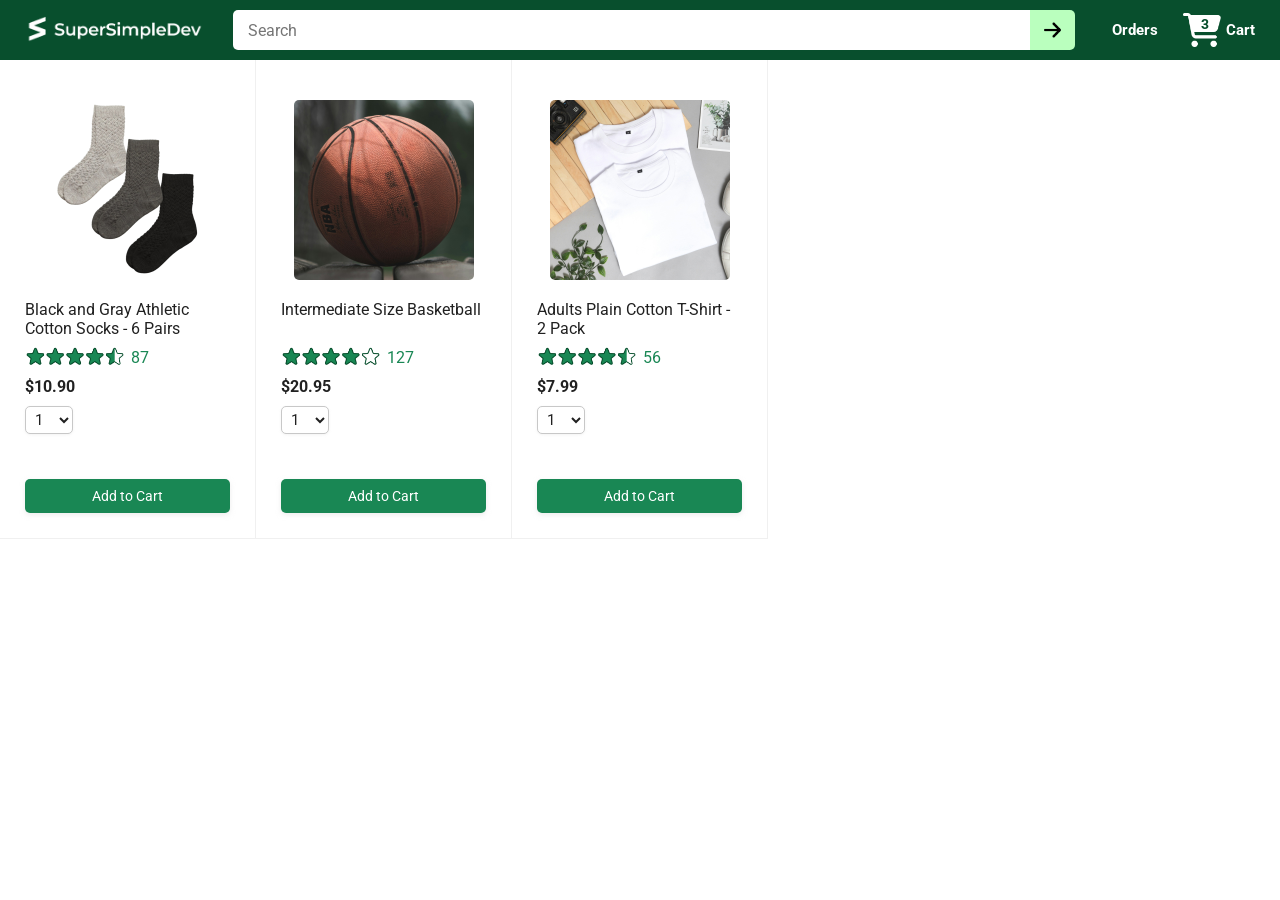
==== ecommerce-project/starting-code/index.html @ c94ad197 "Add the starting HTML and CSS code" ====
<!DOCTYPE html>
<html>
  <head>
    <title>Ecommerce Project</title>

    <!-- This code is needed for responsive design to work.
      (Responsive design = make the website look good on
      smaller screen sizes like a phone or a tablet). -->
    <meta name="viewport" content="width=device-width, initial-scale=1">

    <!-- Load a font called Roboto from Google Fonts. -->
    <link rel="preconnect" href="https://fonts.googleapis.com">
    <link rel="preconnect" href="https://fonts.gstatic.com" crossorigin>
    <link href="https://fonts.googleapis.com/css2?family=Roboto:wght@400;500;700&display=swap" rel="stylesheet">

    <!-- Here are the CSS files for this page. -->
    <link rel="stylesheet" href="styles/shared/general.css">
    <link rel="stylesheet" href="styles/shared/header.css">
    <link rel="stylesheet" href="styles/pages/index.css">
  </head>
  <body>
    <div class="header">
      <div class="left-section">
        <a href="index.html" class="header-link">
          <img class="logo"
            src="images/logo-white.png" />
          <img class="mobile-logo"
            src="images/mobile-logo-white.png" />
        </a>
      </div>

      <div class="middle-section">
        <input class="search-bar" type="text" placeholder="Search" />

        <button class="search-button">
          <img class="search-icon" src="images/icons/search-icon.png" />
        </button>
      </div>

      <div class="right-section">
        <a class="orders-link header-link" href="orders.html">

          <span class="orders-text">Orders</span>
        </a>

        <a class="cart-link header-link" href="checkout.html">
          <img class="cart-icon" src="images/icons/cart-icon.png" />
          <div class="cart-quantity">3</div>
          <div class="cart-text">Cart</div>
        </a>
      </div>
    </div>

    <div class="home-page">
      <div class="products-grid">
        <div class="product-container">
          <div class="product-image-container">
            <img class="product-image"
              src="images/products/athletic-cotton-socks-6-pairs.jpg" />
          </div>

          <div class="product-name limit-text-to-2-lines">
            Black and Gray Athletic Cotton Socks - 6 Pairs
          </div>

          <div class="product-rating-container">
            <img class="product-rating-stars"
              src="images/ratings/rating-45.png" />
            <div class="product-rating-count link-primary">
              87
            </div>
          </div>

          <div class="product-price">
            $10.90
          </div>

          <div class="product-quantity-container">
            <select>
              <option value="1">1</option>
              <option value="2">2</option>
              <option value="3">3</option>
              <option value="4">4</option>
              <option value="5">5</option>
              <option value="6">6</option>
              <option value="7">7</option>
              <option value="8">8</option>
              <option value="9">9</option>
              <option value="10">10</option>
            </select>
          </div>

          <div class="product-spacer"></div>

          <div class="added-to-cart">
            <img src="images/icons/checkmark.png" />
            Added
          </div>

          <button class="add-to-cart-button button-primary">
            Add to Cart
          </button>
        </div>

        <div class="product-container">
          <div class="product-image-container">
            <img class="product-image"
              src="images/products/intermediate-composite-basketball.jpg" />
          </div>

          <div class="product-name limit-text-to-2-lines">
            Intermediate Size Basketball
          </div>

          <div class="product-rating-container">
            <img class="product-rating-stars"
              src="images/ratings/rating-40.png" />
            <div class="product-rating-count link-primary">
              127
            </div>
          </div>

          <div class="product-price">
            $20.95
          </div>

          <div class="product-quantity-container">
            <select>
              <option value="1">1</option>
              <option value="2">2</option>
              <option value="3">3</option>
              <option value="4">4</option>
              <option value="5">5</option>
              <option value="6">6</option>
              <option value="7">7</option>
              <option value="8">8</option>
              <option value="9">9</option>
              <option value="10">10</option>
            </select>
          </div>

          <div class="product-spacer"></div>

          <div class="added-to-cart">
            <img src="images/icons/checkmark.png" />
            Added
          </div>

          <button class="add-to-cart-button button-primary">
            Add to Cart
          </button>
        </div>

        <div class="product-container">
          <div class="product-image-container">
            <img class="product-image"
              src="images/products/adults-plain-cotton-tshirt-2-pack-teal.jpg" />
          </div>

          <div class="product-name limit-text-to-2-lines">
            Adults Plain Cotton T-Shirt - 2 Pack
          </div>

          <div class="product-rating-container">
            <img class="product-rating-stars"
              src="images/ratings/rating-45.png" />
            <div class="product-rating-count link-primary">
              56
            </div>
          </div>

          <div class="product-price">
            $7.99
          </div>

          <div class="product-quantity-container">
            <select>
              <option value="1">1</option>
              <option value="2">2</option>
              <option value="3">3</option>
              <option value="4">4</option>
              <option value="5">5</option>
              <option value="6">6</option>
              <option value="7">7</option>
              <option value="8">8</option>
              <option value="9">9</option>
              <option value="10">10</option>
            </select>
          </div>

          <div class="product-spacer"></div>

          <div class="added-to-cart">
            <img src="images/icons/checkmark.png" />
            Added
          </div>

          <button class="add-to-cart-button button-primary">
            Add to Cart
          </button>
        </div>
      </div>
    </div>
  </body>
</html>
---- ecommerce-project/starting-code/styles/shared/general.css ----
body {
  font-family: Roboto, Arial;
  color: rgb(33, 33, 33);
  /* The <body> element has a default margin of 8px
     on all sides. This removes the default margins. */
  margin: 0;
}

/* Remove the default margins of <p> elements. */
p {
  margin: 0;
}

button {
  font-size: 14px;
  cursor: pointer;
}

select {
  cursor: pointer;
}

input, select, button {
  font-family: Roboto, Arial;
}

.button-primary {
  color: rgb(255, 255, 255);
  background-color: rgb(25, 135, 84);
  border: 1px solid transparent;
  border-radius: 5px;
  cursor: pointer;
  box-shadow: 0 2px 5px rgba(220, 220, 220, 0.5);
}

.button-primary:hover {
  background-color: rgba(25, 135, 84, 0.75);
  border: 1px solid transparent;
}

.button-primary:active {
  background: rgba(25, 135, 84, 0.5);
  border-color: transparent;
  box-shadow: none;
}

.button-secondary {
  color: rgb(33, 33, 33);
  background: white;
  border: 1px solid rgb(200, 200, 200);
  border-radius: 5px;
  cursor: pointer;
  box-shadow: 0 2px 5px rgba(220, 220, 220, 0.2);
}

.button-secondary:hover {
  background-color: rgb(250, 250, 250);
}

.button-secondary:active {
  background-color: rgb(240, 240, 240);
  box-shadow: none;
}

/* These styles will limit text to 2 lines. Anything
   beyond 2 lines will be replaced with "..."
   You can find this code by using an A.I. tool or by
   searching in Google.
   https://css-tricks.com/almanac/properties/l/line-clamp/ */
.limit-text-to-2-lines {
  display: -webkit-box;
  -webkit-line-clamp: 2;
  -webkit-box-orient: vertical;
  overflow: hidden;
}

.link-primary {
  color: rgb(25, 135, 84);
  cursor: pointer;
}

.link-primary:hover {
  opacity: 0.75;
}

.link-primary:active {
  opacity: 0.5;
}

/* Styles for dropdown selectors. */
select {
  color: rgb(33, 33, 33);
  background-color: rgb(255, 255, 255);
  border: 1px solid rgb(200, 200, 200);
  border-radius: 5px;
  padding: 3px 5px;
  font-size: 15px;
  cursor: pointer;
  box-shadow: 0 1px 3px rgba(200, 200, 200, 0.2);
}

select:focus,
input:focus {
  outline: 2px solid rgb(25, 135, 84);
}
---- ecommerce-project/starting-code/styles/shared/header.css ----
.header {
  background-color: rgb(8, 79, 45);
  color: white;
  padding-left: 15px;
  padding-right: 15px;

  display: flex;
  align-items: center;
  justify-content: space-between;

  position: fixed;
  top: 0;
  left: 0;
  right: 0;
  height: 60px;
}

.header .left-section {
  width: 208px;
}

@media (max-width: 800px) {
  .header .left-section {
    width: unset;
  }
}

.header .header-link {
  display: inline-block;
  padding: 6px 9.5px;
  border-radius: 2px;
  cursor: pointer;
  text-decoration: none;
  border: 1px solid rgba(0, 0, 0, 0);
}

.header .header-link:hover {
  border: 1px solid white;
}

.header .logo {
  height: 26px;
  margin-top: 1px;
}

.header .mobile-logo {
  display: none;
}

@media (max-width: 675px) {
  .header .logo {
    display: none;
  }

  .header .mobile-logo {
    display: block;
    height: 26px;
    margin-top: 1px;
  }
}

.header .middle-section {
  flex: 1;
  max-width: 850px;
  margin-left: 10px;
  margin-right: 10px;
  display: flex;
}

.header .search-bar {
  flex: 1;
  width: 0;
  font-size: 16px;
  height: 38px;
  padding-left: 15px;
  border: none;
  border-top-left-radius: 5px;
  border-bottom-left-radius: 5px;
  border-top-right-radius: 0;
  border-bottom-right-radius: 0;
}

.header .search-button {
  background-color: rgb(186, 255, 190);
  border: none;
  width: 45px;
  height: 40px;
  border-top-right-radius: 5px;
  border-bottom-right-radius: 5px;
  flex-shrink: 0;
}

.header .search-icon {
  height: 20px;
  margin-left: 0px;
  margin-top: 3px;
}

.header .right-section {
  width: 180px;
  flex-shrink: 0;
  display: flex;
  justify-content: end;
}

.header .orders-link {
  color: white;

  display: flex;
  align-items: center;
  padding-left: 13px;
  padding-right: 13px;
}

.header .orders-text {
  display: block;
  font-size: 15px;
  font-weight: 700;
}

.header .cart-link {
  color: white;
  display: flex;
  align-items: center;
  position: relative;
}

.header .cart-icon {
  width: 38px;
}

.header .cart-text {
  margin-left: 5px;
  font-size: 15px;
  font-weight: 700;
}

.header .cart-quantity {
  color: rgb(8, 79, 45);
  font-size: 14px;
  font-weight: 700;

  position: absolute;
  top: 8.5px;
  right: 46px;

  width: 26px;
  text-align: center;
}
---- ecommerce-project/starting-code/styles/pages/index.css ----
.home-page {
  margin-top: 60px;
}

.home-page .products-grid {
  display: grid;

  /* - In CSS Grid, 1fr means a column will take up the
       remaining space in the grid.
     - If we write 1fr 1fr ... 1fr; 8 times, this will
       divide the grid into 8 columns, each taking up an
       equal amount of the space.
     - repeat(8, 1fr); is a shortcut for repeating "1fr"
       8 times (instead of typing out "1fr" 8 times).
       repeat(...) is a special property that works with
       display: grid; */
  grid-template-columns: repeat(8, 1fr);
}

/* @media is used to create responsive design (making the
   website look good on any screen size). This @media
   means when the screen width is 2000px or less, we
   will divide the grid into 7 columns instead of 8. */
@media (max-width: 2000px) {
  .home-page .products-grid {
    grid-template-columns: repeat(7, 1fr);
  }
}

/* This @media means when the screen width is 1600px or
   less, we will divide the grid into 6 columns. */
@media (max-width: 1600px) {
  .home-page .products-grid {
    grid-template-columns: repeat(6, 1fr);
  }
}

@media (max-width: 1300px) {
  .home-page .products-grid {
    grid-template-columns: repeat(5, 1fr);
  }
}

@media (max-width: 1000px) {
  .home-page .products-grid {
    grid-template-columns: repeat(4, 1fr);
  }
}

@media (max-width: 800px) {
  .home-page .products-grid {
    grid-template-columns: repeat(3, 1fr);
  }
}

@media (max-width: 575px) {
  .home-page .products-grid {
    grid-template-columns: repeat(2, 1fr);
  }
}

@media (max-width: 450px) {
  .home-page .products-grid {
    grid-template-columns: 1fr;
  }
}

.home-page .product-container {
  padding-top: 40px;
  padding-bottom: 25px;
  padding-left: 25px;
  padding-right: 25px;

  border-right: 1px solid rgb(240, 240, 240);
  border-bottom: 1px solid rgb(240, 240, 240);

  display: flex;
  flex-direction: column;
}

.home-page .product-image-container {
  display: flex;
  justify-content: center;
  align-items: center;

  height: 180px;
  margin-bottom: 20px;
}

.home-page .product-image {
  /* Images overflow the container by default. To prevent this, set
     max-width and max-height to 100% to stay inside container. */
  max-width: 100%;
  max-height: 100%;
  border-radius: 5px;
}

.home-page .product-name {
  height: 40px;
  margin-bottom: 5px;
}

.home-page .product-rating-container {
  display: flex;
  align-items: center;
  margin-bottom: 10px;
}

.home-page .product-rating-stars {
  width: 100px;
  margin-right: 6px;
}

.home-page .product-rating-count {
  color: rgb(25, 135, 84);
  cursor: auto;
  margin-top: 3px;
}

.home-page .product-price {
  font-weight: 700;
  margin-bottom: 10px;
}

.home-page .product-quantity-container {
  margin-bottom: 17px;
}

.home-page .product-spacer {
  flex: 1;
}

.home-page .added-to-cart {
  color: rgb(25, 135, 84);
  font-size: 16px;

  display: flex;
  align-items: center;
  margin-bottom: 8px;

  /* At first, the "Added to cart" message will
     be invisible. Use JavaScript to change the
     opacity and make it visible. */
  opacity: 0;
}

.home-page .added-to-cart img {
  height: 19px;
  margin-right: 6px;
}

.home-page .add-to-cart-button {
  width: 100%;
  padding: 8px;
  height: 34px;
  margin-top: 1px;
}
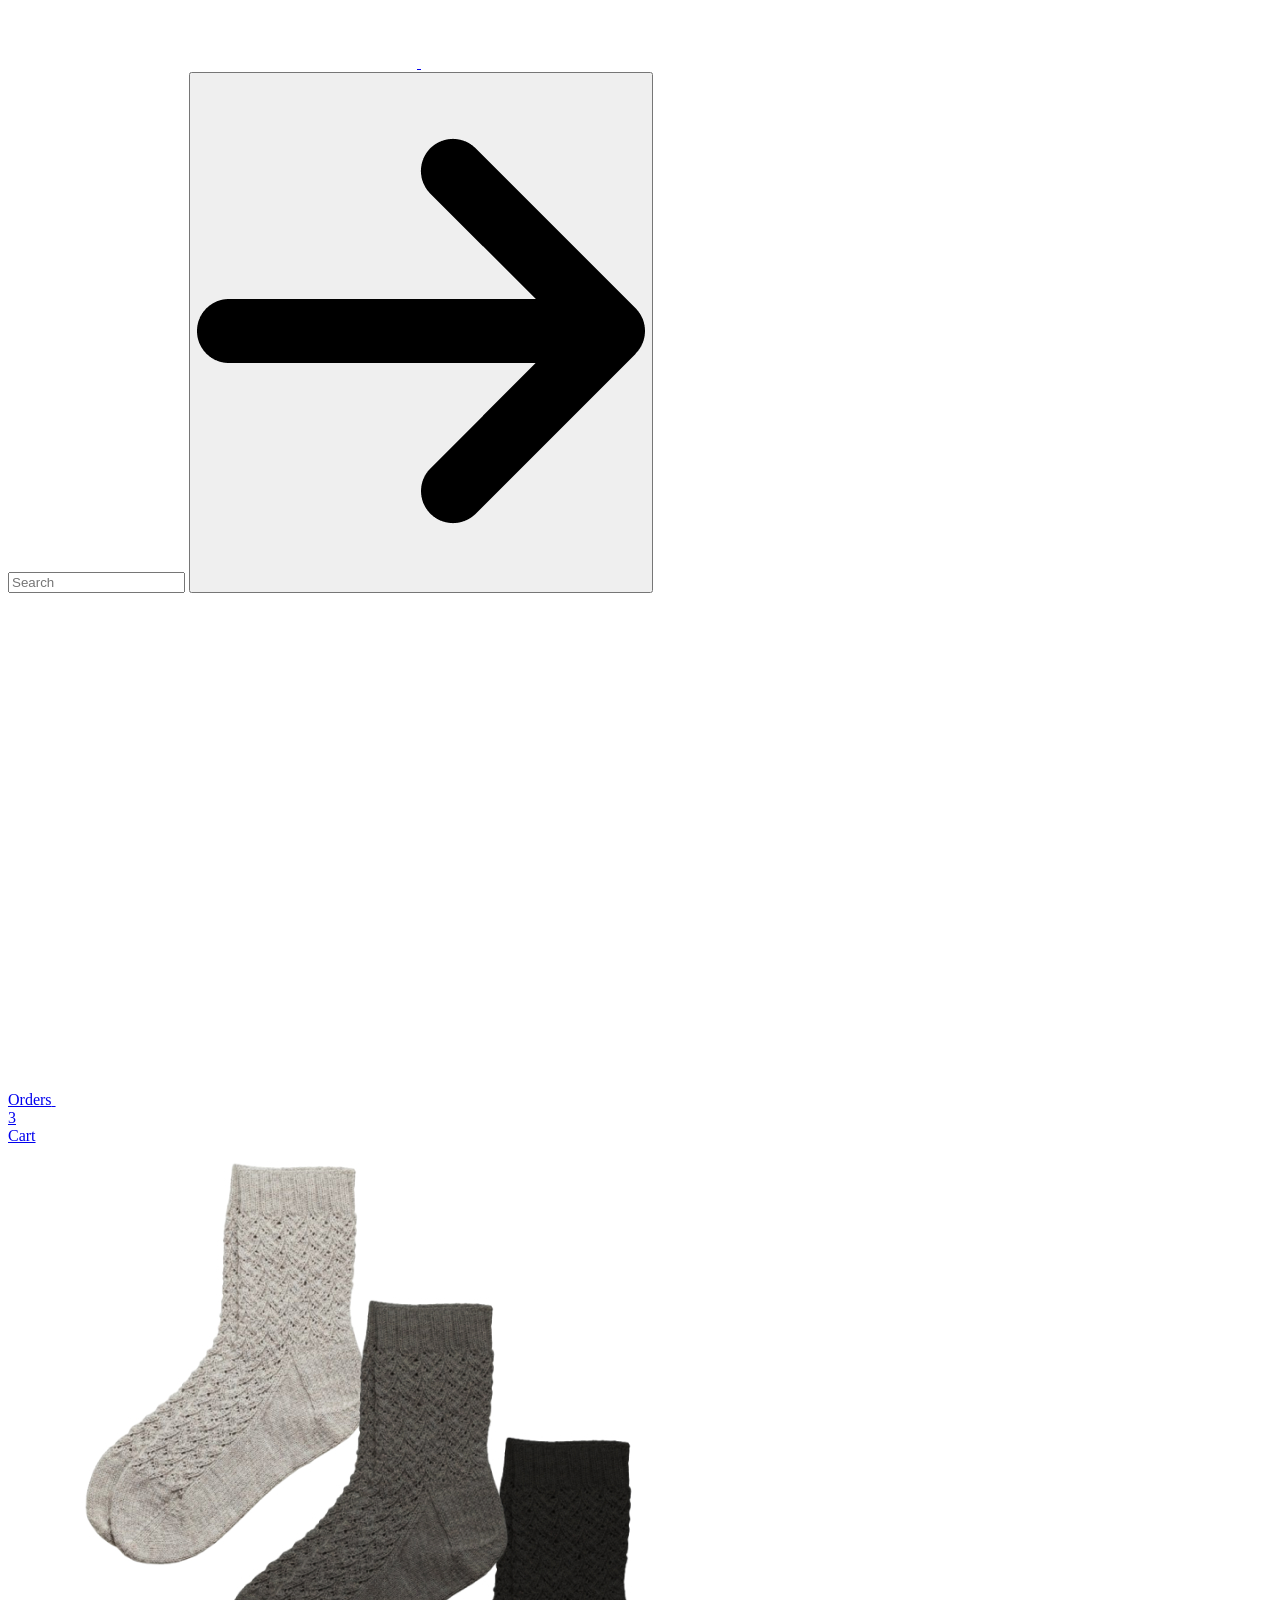
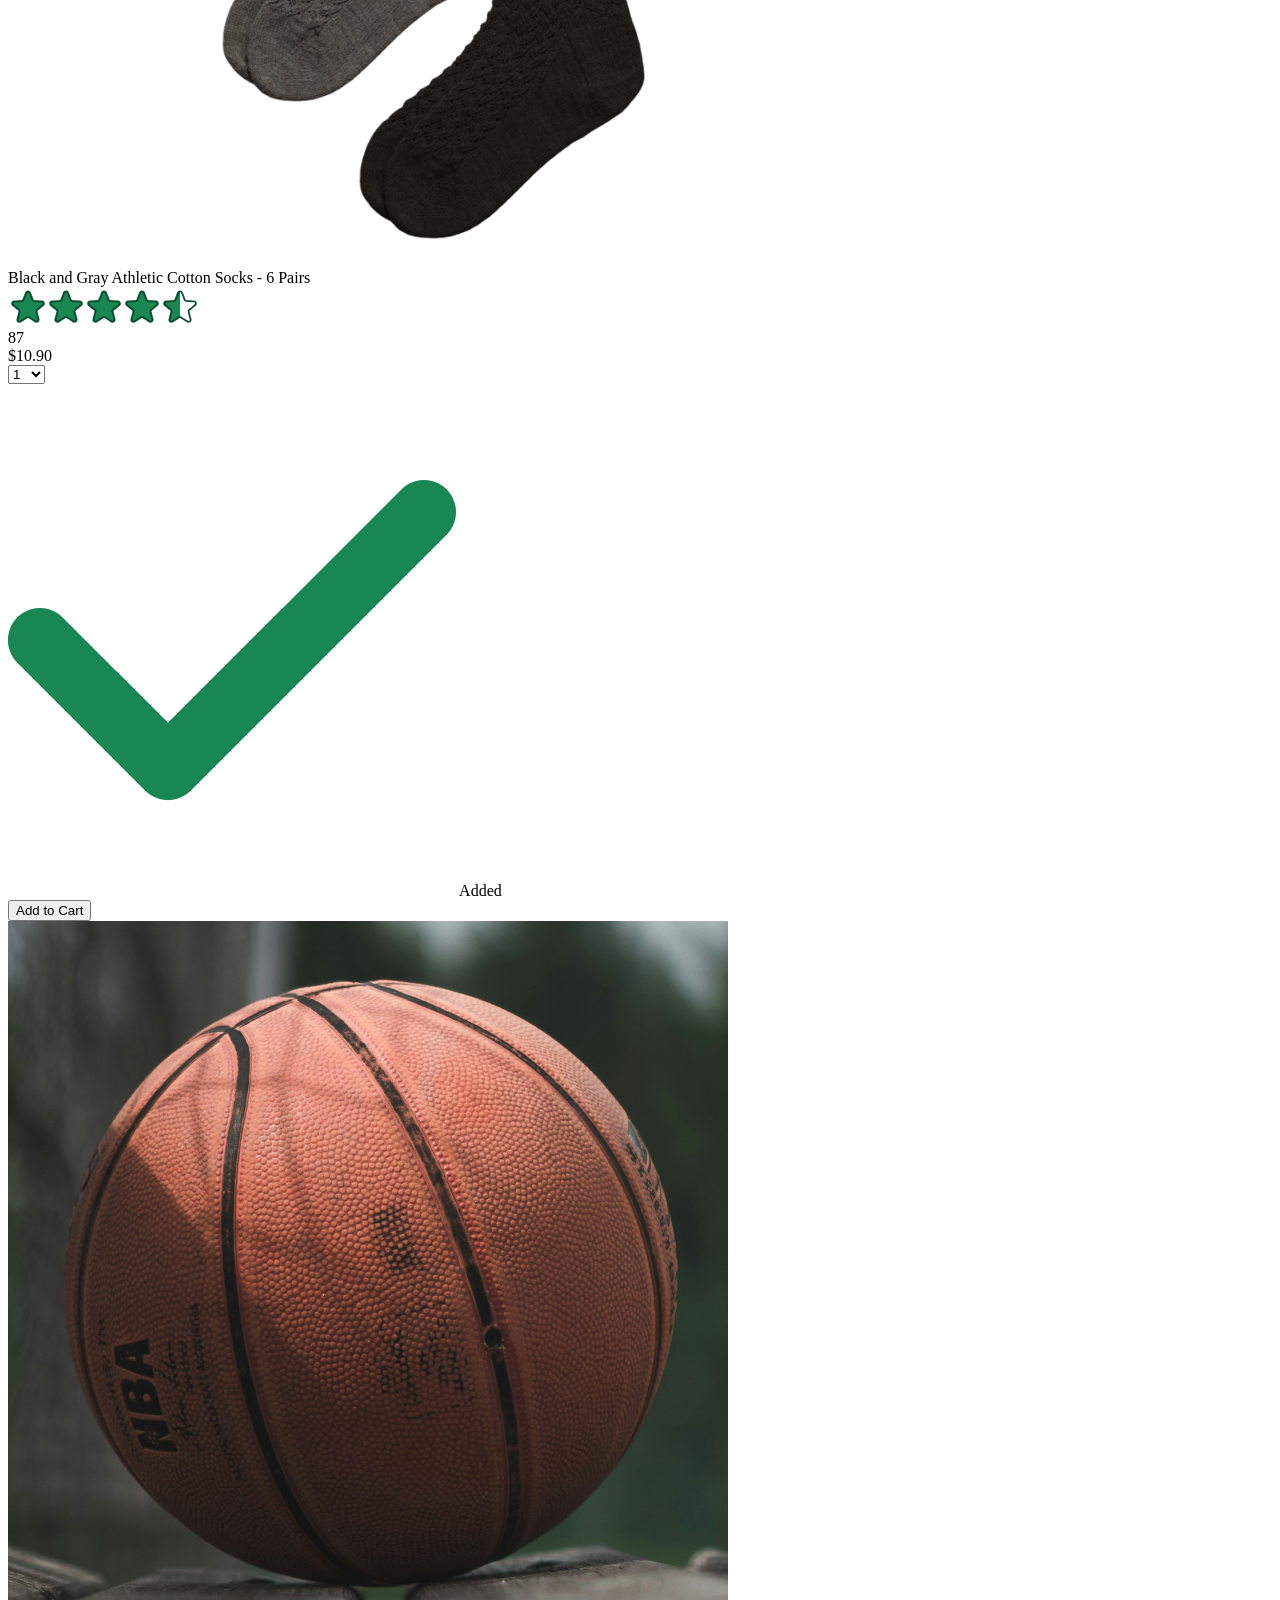
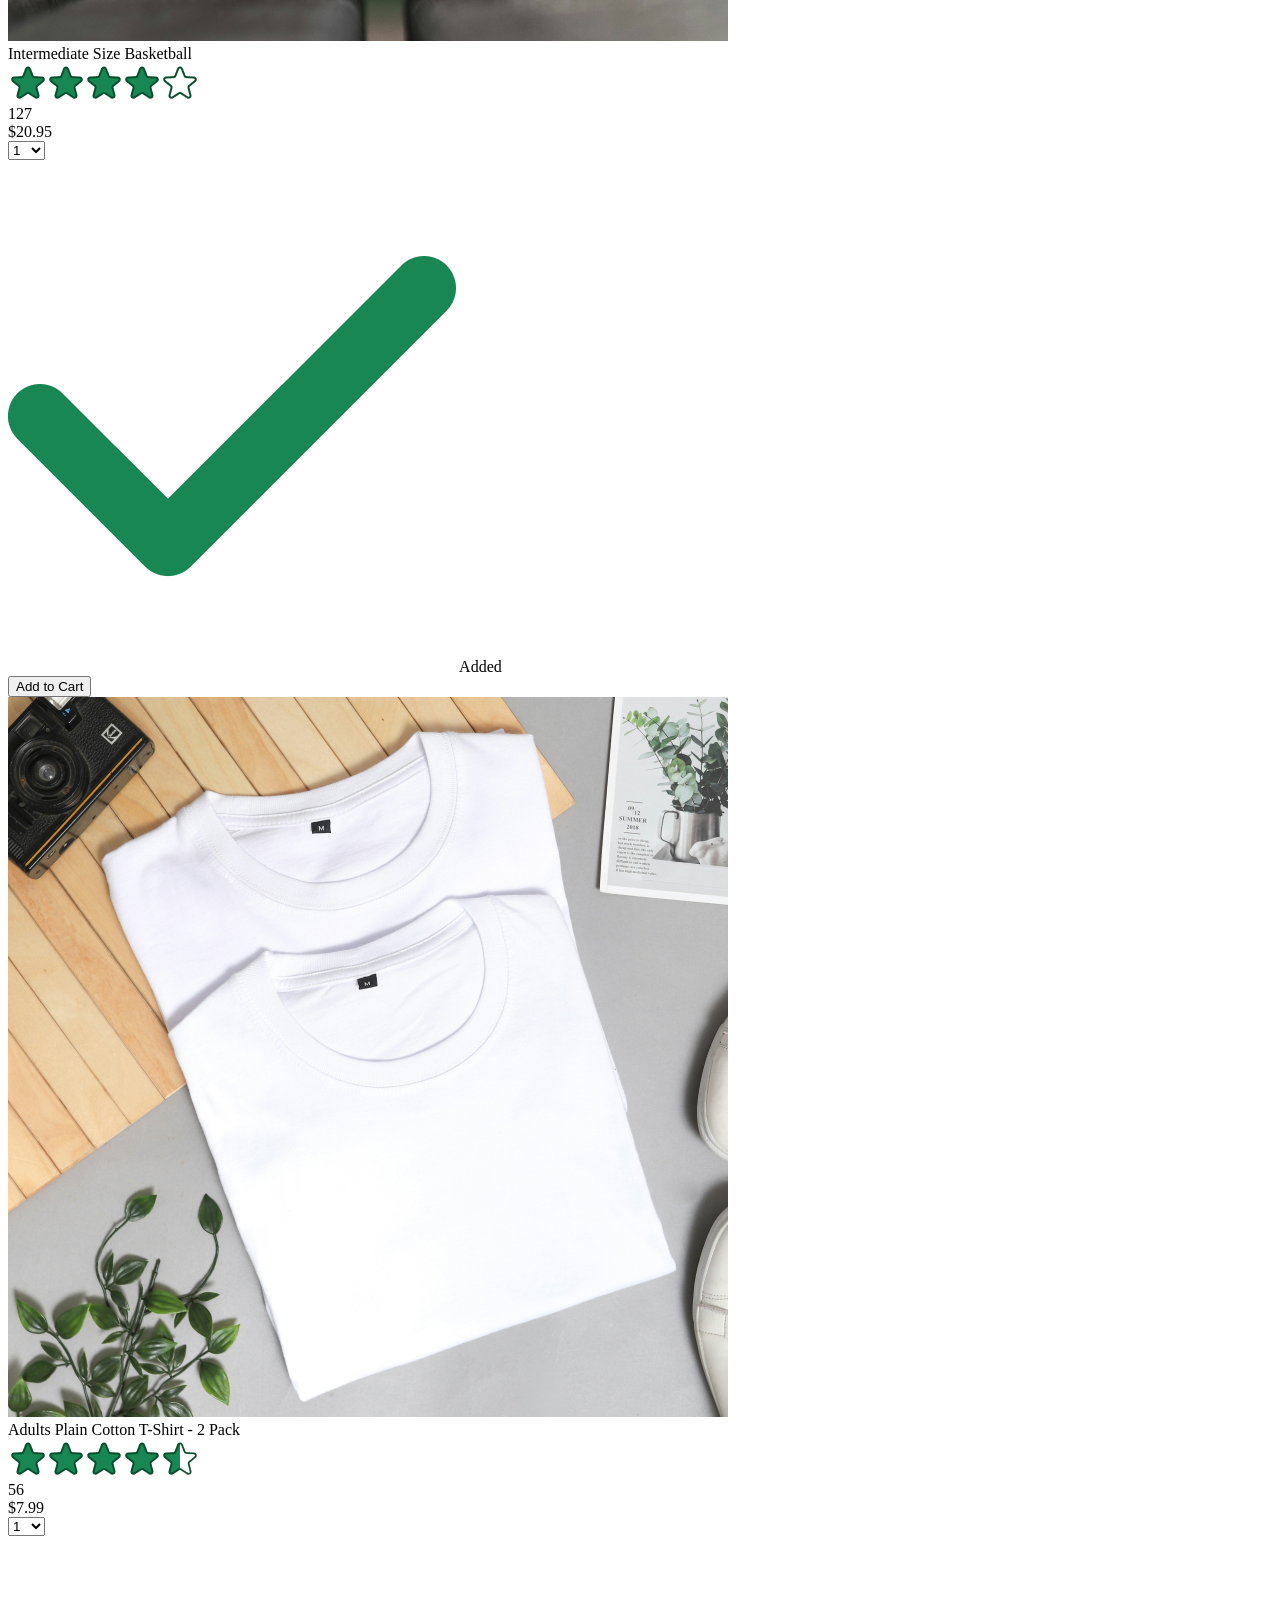
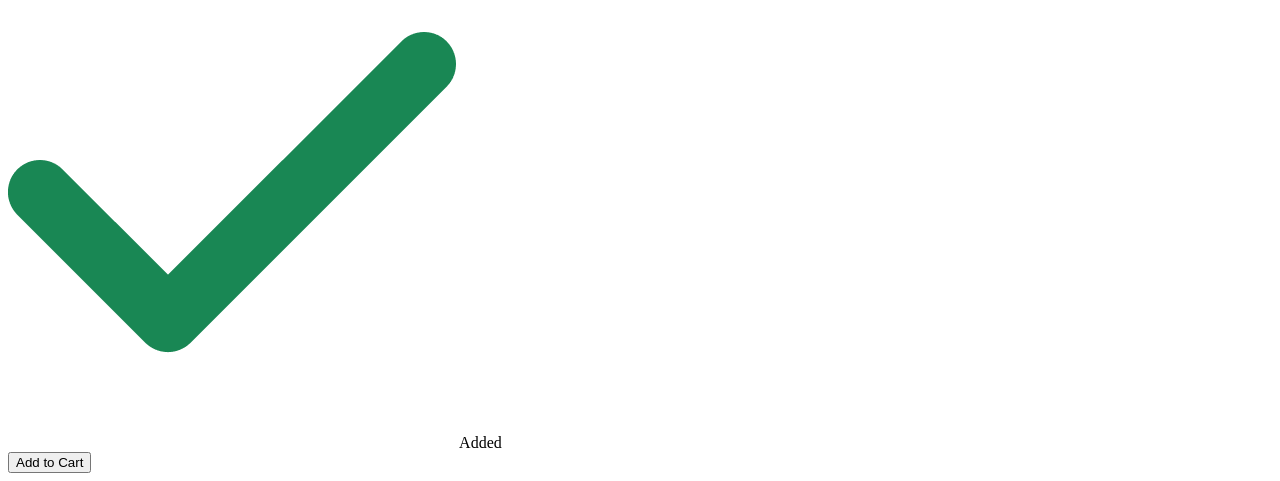
==== commit 3c9f1b4c: "Move the home page into React" ====
--- a/ecommerce-project/starting-code/index.html
+++ b/ecommerce-project/starting-code/index.html
@@ -1,205 +1,187 @@
-<!DOCTYPE html>
+<!doctype html>
 <html>
-  <head>
-    <title>Ecommerce Project</title>
+	<head>
+		<!-- Load a font called Roboto from Google Fonts. -->
+		<link rel="preconnect" href="https://fonts.googleapis.com" />
+		<link rel="preconnect" href="https://fonts.gstatic.com" crossorigin />
+		<link
+			href="https://fonts.googleapis.com/css2?family=Roboto:wght@400;500;700&display=swap"
+			rel="stylesheet"
+		/>
+	</head>
+	<body>
+		<div class="header">
+			<div class="left-section">
+				<a href="index.html" class="header-link">
+					<img class="logo" src="images/logo-white.png" />
+					<img class="mobile-logo" src="images/mobile-logo-white.png" />
+				</a>
+			</div>
 
-    <!-- This code is needed for responsive design to work.
-      (Responsive design = make the website look good on
-      smaller screen sizes like a phone or a tablet). -->
-    <meta name="viewport" content="width=device-width, initial-scale=1">
+			<div class="middle-section">
+				<input class="search-bar" type="text" placeholder="Search" />
 
-    <!-- Load a font called Roboto from Google Fonts. -->
-    <link rel="preconnect" href="https://fonts.googleapis.com">
-    <link rel="preconnect" href="https://fonts.gstatic.com" crossorigin>
-    <link href="https://fonts.googleapis.com/css2?family=Roboto:wght@400;500;700&display=swap" rel="stylesheet">
+				<button class="search-button">
+					<img class="search-icon" src="images/icons/search-icon.png" />
+				</button>
+			</div>
 
-    <!-- Here are the CSS files for this page. -->
-    <link rel="stylesheet" href="styles/shared/general.css">
-    <link rel="stylesheet" href="styles/shared/header.css">
-    <link rel="stylesheet" href="styles/pages/index.css">
-  </head>
-  <body>
-    <div class="header">
-      <div class="left-section">
-        <a href="index.html" class="header-link">
-          <img class="logo"
-            src="images/logo-white.png" />
-          <img class="mobile-logo"
-            src="images/mobile-logo-white.png" />
-        </a>
-      </div>
+			<div class="right-section">
+				<a class="orders-link header-link" href="orders.html">
+					<span class="orders-text">Orders</span>
+				</a>
 
-      <div class="middle-section">
-        <input class="search-bar" type="text" placeholder="Search" />
+				<a class="cart-link header-link" href="checkout.html">
+					<img class="cart-icon" src="images/icons/cart-icon.png" />
+					<div class="cart-quantity">3</div>
+					<div class="cart-text">Cart</div>
+				</a>
+			</div>
+		</div>
 
-        <button class="search-button">
-          <img class="search-icon" src="images/icons/search-icon.png" />
-        </button>
-      </div>
+		<div class="home-page">
+			<div class="products-grid">
+				<div class="product-container">
+					<div class="product-image-container">
+						<img
+							class="product-image"
+							src="images/products/athletic-cotton-socks-6-pairs.jpg"
+						/>
+					</div>
 
-      <div class="right-section">
-        <a class="orders-link header-link" href="orders.html">
+					<div class="product-name limit-text-to-2-lines">
+						Black and Gray Athletic Cotton Socks - 6 Pairs
+					</div>
 
-          <span class="orders-text">Orders</span>
-        </a>
+					<div class="product-rating-container">
+						<img
+							class="product-rating-stars"
+							src="images/ratings/rating-45.png"
+						/>
+						<div class="product-rating-count link-primary">87</div>
+					</div>
 
-        <a class="cart-link header-link" href="checkout.html">
-          <img class="cart-icon" src="images/icons/cart-icon.png" />
-          <div class="cart-quantity">3</div>
-          <div class="cart-text">Cart</div>
-        </a>
-      </div>
-    </div>
+					<div class="product-price">$10.90</div>
 
-    <div class="home-page">
-      <div class="products-grid">
-        <div class="product-container">
-          <div class="product-image-container">
-            <img class="product-image"
-              src="images/products/athletic-cotton-socks-6-pairs.jpg" />
-          </div>
+					<div class="product-quantity-container">
+						<select>
+							<option value="1">1</option>
+							<option value="2">2</option>
+							<option value="3">3</option>
+							<option value="4">4</option>
+							<option value="5">5</option>
+							<option value="6">6</option>
+							<option value="7">7</option>
+							<option value="8">8</option>
+							<option value="9">9</option>
+							<option value="10">10</option>
+						</select>
+					</div>
 
-          <div class="product-name limit-text-to-2-lines">
-            Black and Gray Athletic Cotton Socks - 6 Pairs
-          </div>
+					<div class="product-spacer"></div>
 
-          <div class="product-rating-container">
-            <img class="product-rating-stars"
-              src="images/ratings/rating-45.png" />
-            <div class="product-rating-count link-primary">
-              87
-            </div>
-          </div>
+					<div class="added-to-cart">
+						<img src="images/icons/checkmark.png" />
+						Added
+					</div>
 
-          <div class="product-price">
-            $10.90
-          </div>
+					<button class="add-to-cart-button button-primary">Add to Cart</button>
+				</div>
 
-          <div class="product-quantity-container">
-            <select>
-              <option value="1">1</option>
-              <option value="2">2</option>
-              <option value="3">3</option>
-              <option value="4">4</option>
-              <option value="5">5</option>
-              <option value="6">6</option>
-              <option value="7">7</option>
-              <option value="8">8</option>
-              <option value="9">9</option>
-              <option value="10">10</option>
-            </select>
-          </div>
+				<div class="product-container">
+					<div class="product-image-container">
+						<img
+							class="product-image"
+							src="images/products/intermediate-composite-basketball.jpg"
+						/>
+					</div>
 
-          <div class="product-spacer"></div>
+					<div class="product-name limit-text-to-2-lines">
+						Intermediate Size Basketball
+					</div>
 
-          <div class="added-to-cart">
-            <img src="images/icons/checkmark.png" />
-            Added
-          </div>
+					<div class="product-rating-container">
+						<img
+							class="product-rating-stars"
+							src="images/ratings/rating-40.png"
+						/>
+						<div class="product-rating-count link-primary">127</div>
+					</div>
 
-          <button class="add-to-cart-button button-primary">
-            Add to Cart
-          </button>
-        </div>
+					<div class="product-price">$20.95</div>
 
-        <div class="product-container">
-          <div class="product-image-container">
-            <img class="product-image"
-              src="images/products/intermediate-composite-basketball.jpg" />
-          </div>
+					<div class="product-quantity-container">
+						<select>
+							<option value="1">1</option>
+							<option value="2">2</option>
+							<option value="3">3</option>
+							<option value="4">4</option>
+							<option value="5">5</option>
+							<option value="6">6</option>
+							<option value="7">7</option>
+							<option value="8">8</option>
+							<option value="9">9</option>
+							<option value="10">10</option>
+						</select>
+					</div>
 
-          <div class="product-name limit-text-to-2-lines">
-            Intermediate Size Basketball
-          </div>
+					<div class="product-spacer"></div>
 
-          <div class="product-rating-container">
-            <img class="product-rating-stars"
-              src="images/ratings/rating-40.png" />
-            <div class="product-rating-count link-primary">
-              127
-            </div>
-          </div>
+					<div class="added-to-cart">
+						<img src="images/icons/checkmark.png" />
+						Added
+					</div>
 
-          <div class="product-price">
-            $20.95
-          </div>
+					<button class="add-to-cart-button button-primary">Add to Cart</button>
+				</div>
 
-          <div class="product-quantity-container">
-            <select>
-              <option value="1">1</option>
-              <option value="2">2</option>
-              <option value="3">3</option>
-              <option value="4">4</option>
-              <option value="5">5</option>
-              <option value="6">6</option>
-              <option value="7">7</option>
-              <option value="8">8</option>
-              <option value="9">9</option>
-              <option value="10">10</option>
-            </select>
-          </div>
+				<div class="product-container">
+					<div class="product-image-container">
+						<img
+							class="product-image"
+							src="images/products/adults-plain-cotton-tshirt-2-pack-teal.jpg"
+						/>
+					</div>
 
-          <div class="product-spacer"></div>
+					<div class="product-name limit-text-to-2-lines">
+						Adults Plain Cotton T-Shirt - 2 Pack
+					</div>
 
-          <div class="added-to-cart">
-            <img src="images/icons/checkmark.png" />
-            Added
-          </div>
+					<div class="product-rating-container">
+						<img
+							class="product-rating-stars"
+							src="images/ratings/rating-45.png"
+						/>
+						<div class="product-rating-count link-primary">56</div>
+					</div>
 
-          <button class="add-to-cart-button button-primary">
-            Add to Cart
-          </button>
-        </div>
+					<div class="product-price">$7.99</div>
 
-        <div class="product-container">
-          <div class="product-image-container">
-            <img class="product-image"
-              src="images/products/adults-plain-cotton-tshirt-2-pack-teal.jpg" />
-          </div>
+					<div class="product-quantity-container">
+						<select>
+							<option value="1">1</option>
+							<option value="2">2</option>
+							<option value="3">3</option>
+							<option value="4">4</option>
+							<option value="5">5</option>
+							<option value="6">6</option>
+							<option value="7">7</option>
+							<option value="8">8</option>
+							<option value="9">9</option>
+							<option value="10">10</option>
+						</select>
+					</div>
 
-          <div class="product-name limit-text-to-2-lines">
-            Adults Plain Cotton T-Shirt - 2 Pack
-          </div>
+					<div class="product-spacer"></div>
 
-          <div class="product-rating-container">
-            <img class="product-rating-stars"
-              src="images/ratings/rating-45.png" />
-            <div class="product-rating-count link-primary">
-              56
-            </div>
-          </div>
+					<div class="added-to-cart">
+						<img src="images/icons/checkmark.png" />
+						Added
+					</div>
 
-          <div class="product-price">
-            $7.99
-          </div>
-
-          <div class="product-quantity-container">
-            <select>
-              <option value="1">1</option>
-              <option value="2">2</option>
-              <option value="3">3</option>
-              <option value="4">4</option>
-              <option value="5">5</option>
-              <option value="6">6</option>
-              <option value="7">7</option>
-              <option value="8">8</option>
-              <option value="9">9</option>
-              <option value="10">10</option>
-            </select>
-          </div>
-
-          <div class="product-spacer"></div>
-
-          <div class="added-to-cart">
-            <img src="images/icons/checkmark.png" />
-            Added
-          </div>
-
-          <button class="add-to-cart-button button-primary">
-            Add to Cart
-          </button>
-        </div>
-      </div>
-    </div>
-  </body>
-</html>+					<button class="add-to-cart-button button-primary">Add to Cart</button>
+				</div>
+			</div>
+		</div>
+	</body>
+</html>
